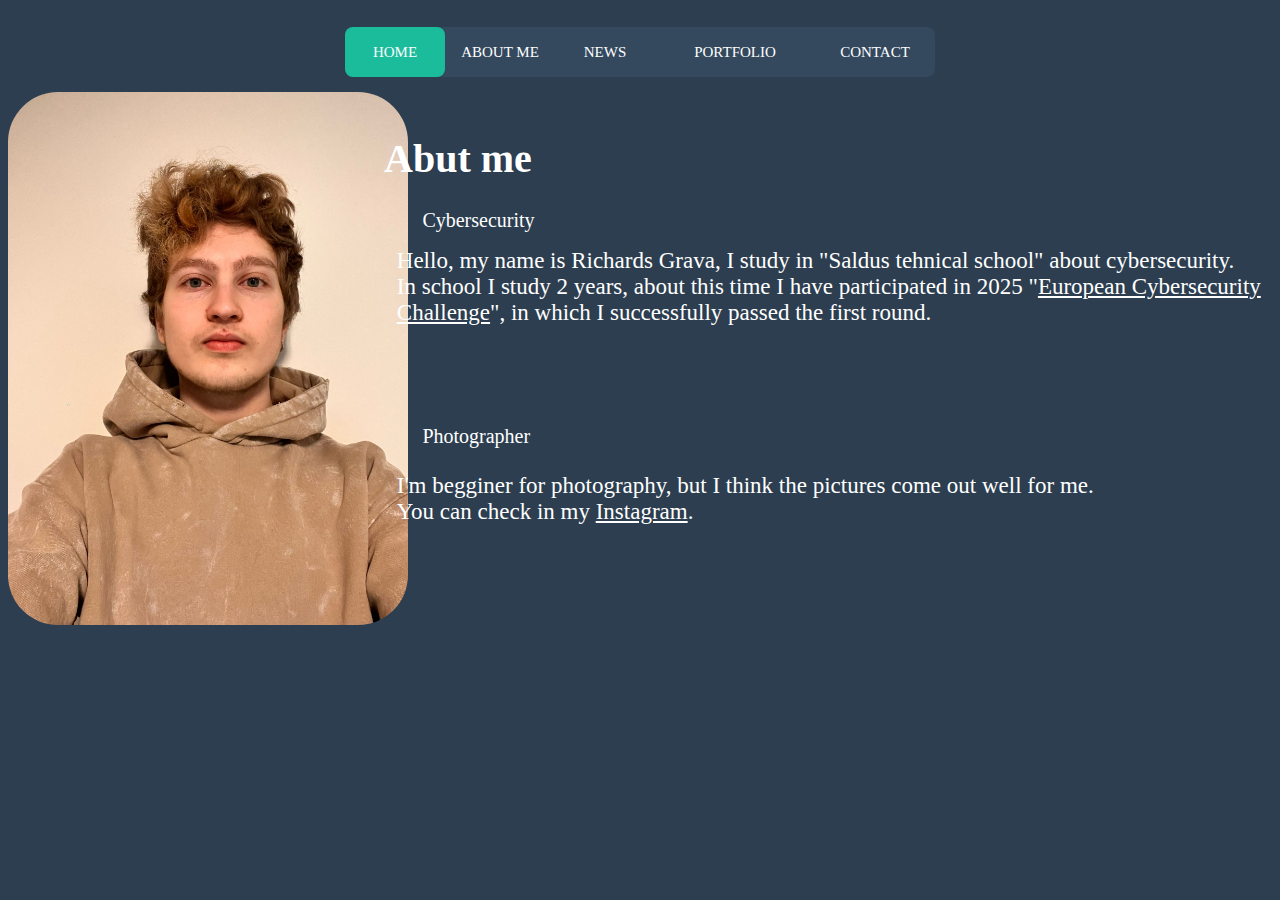
==== about/about.html @ 6ef36b32 "Add files via upload" ====
<head>
<meta charset="utf-8">
<meta name="viewport" content="width=device-width">
<head>
<link rel="stylesheet" href="navigation.css">
<link rel="stylesheet" href="visual.css">
<link rel="shortcut icon" type="image/x-icon" href="logo.png">
</head>
<title>About me</title>
<body>
  <nav>
  <a href="../index.html">Home</a>
  <a href="../about/about.html">About Me</a>
  <a href="../news/news.html">News</a>
  <a href="../portfolio/portfolio.html">Portfolio</a>
  <a href="../conntact/conntact.html">Contact</a>
  <div class="animation start-home"></div>
  </nav>

<h1>Abut me</h1>
<img class="circular--square" src="me.jpeg">
<p class="mintxt">Cybersecurity</p>
<p class="txt">Hello, my name is Richards Grava, I study in "Saldus tehnical school" about cybersecurity.<br>In school I study 2 years, about this time I have participated in 2025 "<a href="https://kibiz.lv/">European Cybersecurity Challenge</a>", in which I successfully passed the first round.</p>

<p class="mintxt2">Photographer</p>
<p class="txt2">I'm begginer for photography, but I think the pictures come out well for me.<br>You can check in my <a href="https://www.instagram.com/rik_gra/">Instagram</a>.</p>
</body>
</html>
---- about/navigation.css ----
nav {
  margin: 27px auto 0;

  position: relative;
  width: 590px;
  height: 50px;
  background-color: #34495e;
  border-radius: 8px;
  font-size: 0;
}
nav a {
  line-height: 50px;
  height: 100%;
  font-size: 15px;
  display: inline-block;
  position: relative;
  z-index: 1;
  text-decoration: none;
  text-transform: uppercase;
  text-align: center;
  color: white;
  cursor: pointer;
}
nav .animation {
  position: absolute;
  height: 100%;
  top: 0;
  z-index: 0;
  transition: all .5s ease 0s;
  border-radius: 8px;
}
a:nth-child(1) {
  width: 100px;
}
a:nth-child(2) {
  width: 110px;
}
a:nth-child(3) {
  width: 100px;
}
a:nth-child(4) {
  width: 160px;
}
a:nth-child(5) {
  width: 120px;
}
nav .start-home, a:nth-child(1):hover~.animation {
  width: 100px;
  left: 0;
  background-color: #1abc9c;
}
nav .start-about, a:nth-child(2):hover~.animation {
  width: 110px;
  left: 100px;
  background-color: #e74c3c;
}
nav .start-blog, a:nth-child(3):hover~.animation {
  width: 100px;
  left: 210px;
  background-color: #3498db;
}
nav .start-portefolio, a:nth-child(4):hover~.animation {
  width: 160px;
  left: 310px;
  background-color: #9b59b6;
}
nav .start-contact, a:nth-child(5):hover~.animation {
  width: 120px;
  left: 470px;
  background-color: #e67e22;
}

body {
  font-size: 12px;
  font-family: sans-serif;
}
.name{
  text-align: center;
  m
---- about/visual.css ----
body{
    background: #2c3e50;
    font-family: Cursive;
    color: white;
}
h1{
	position: absolute;
	left: 30%;
	top: 12%;
	font-size: 40px;
}
.mintxt{
	position: absolute;
	left: 33%;
	top: 21%;
	font-size: 20px;
}
.txt{
	position: absolute;
	left: 31%;
	top: 25%;
	font-size: 23px;
}
.mintxt2{
	position: absolute;
	left: 33%;
	top: 45%;
	font-size: 20px;
}
.txt2{
	position: absolute;
	left: 31%;
	top: 50%;
	font-size: 23px;
}
a{
	color: white;
}
.circular--square {
  vertical-align: middle;
  width:400px;
  height: 400pxpx;
  border-radius: 50%;
 display: block;
  left: 20px;
  margin-right: auto;
   object-fit: cover; 
  border-radius: 50px;
  margin-top: 15px;
 }
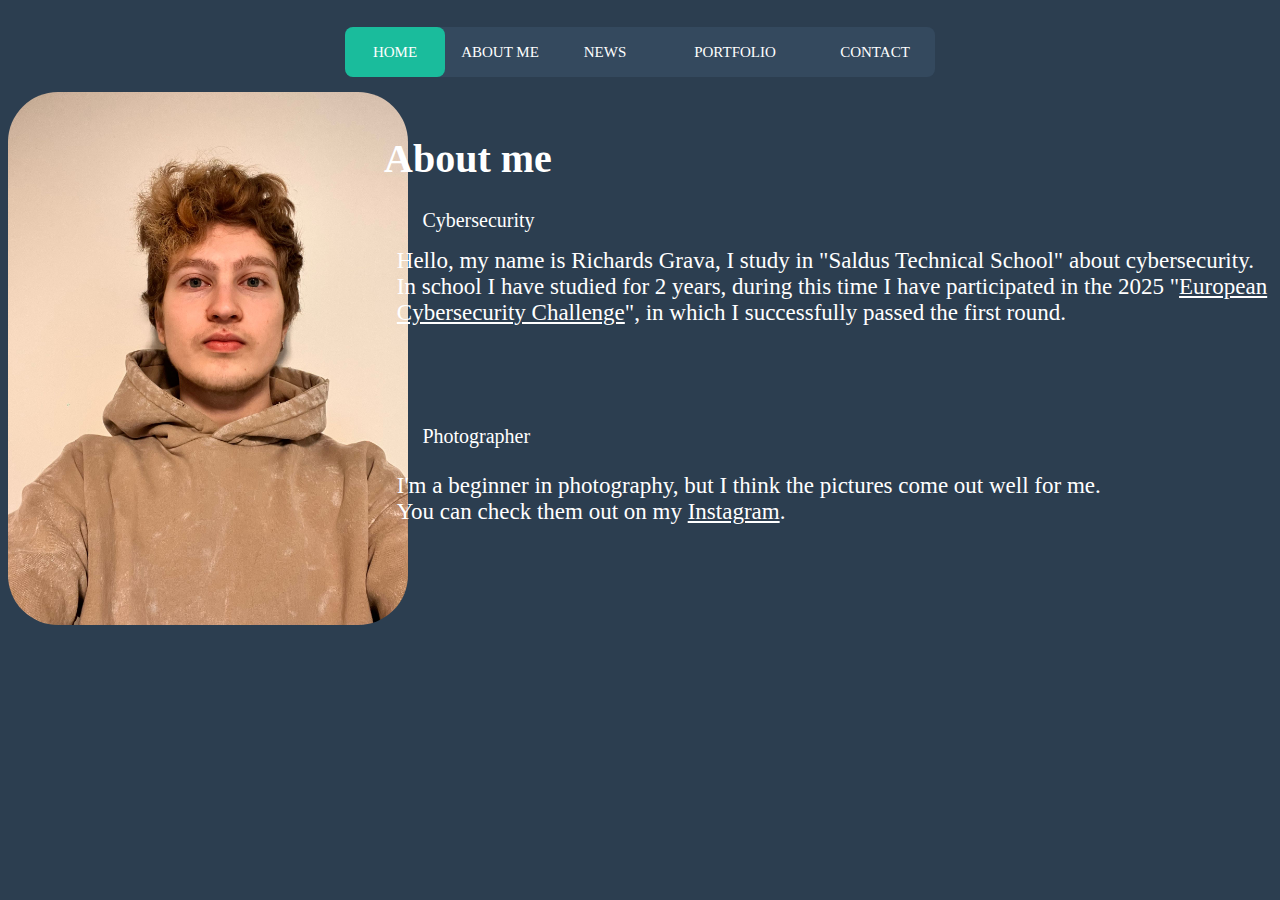
==== commit 3b8eeaaa: "Update about.html" ====
--- a/about/about.html
+++ b/about/about.html
@@ -17,12 +17,13 @@
   <div class="animation start-home"></div>
   </nav>
 
-<h1>Abut me</h1>
+<h1>About me</h1>
 <img class="circular--square" src="me.jpeg">
 <p class="mintxt">Cybersecurity</p>
-<p class="txt">Hello, my name is Richards Grava, I study in "Saldus tehnical school" about cybersecurity.<br>In school I study 2 years, about this time I have participated in 2025 "<a href="https://kibiz.lv/">European Cybersecurity Challenge</a>", in which I successfully passed the first round.</p>
+<p class="txt">Hello, my name is Richards Grava, I study in "Saldus Technical School" about cybersecurity.<br>In school I have studied for 2 years, during this time I have participated in the 2025 "<a href="https://kibiz.lv/">European Cybersecurity Challenge</a>", in which I successfully passed the first round.</p>
 
 <p class="mintxt2">Photographer</p>
-<p class="txt2">I'm begginer for photography, but I think the pictures come out well for me.<br>You can check in my <a href="https://www.instagram.com/rik_gra/">Instagram</a>.</p>
+<p class="txt2">I'm a beginner in photography, but I think the pictures come out well for me.<br>You can check them out on my <a href="https://www.instagram.com/rik_gra/">Instagram</a>.</p>
+
 </body>
-</html>+</html>
